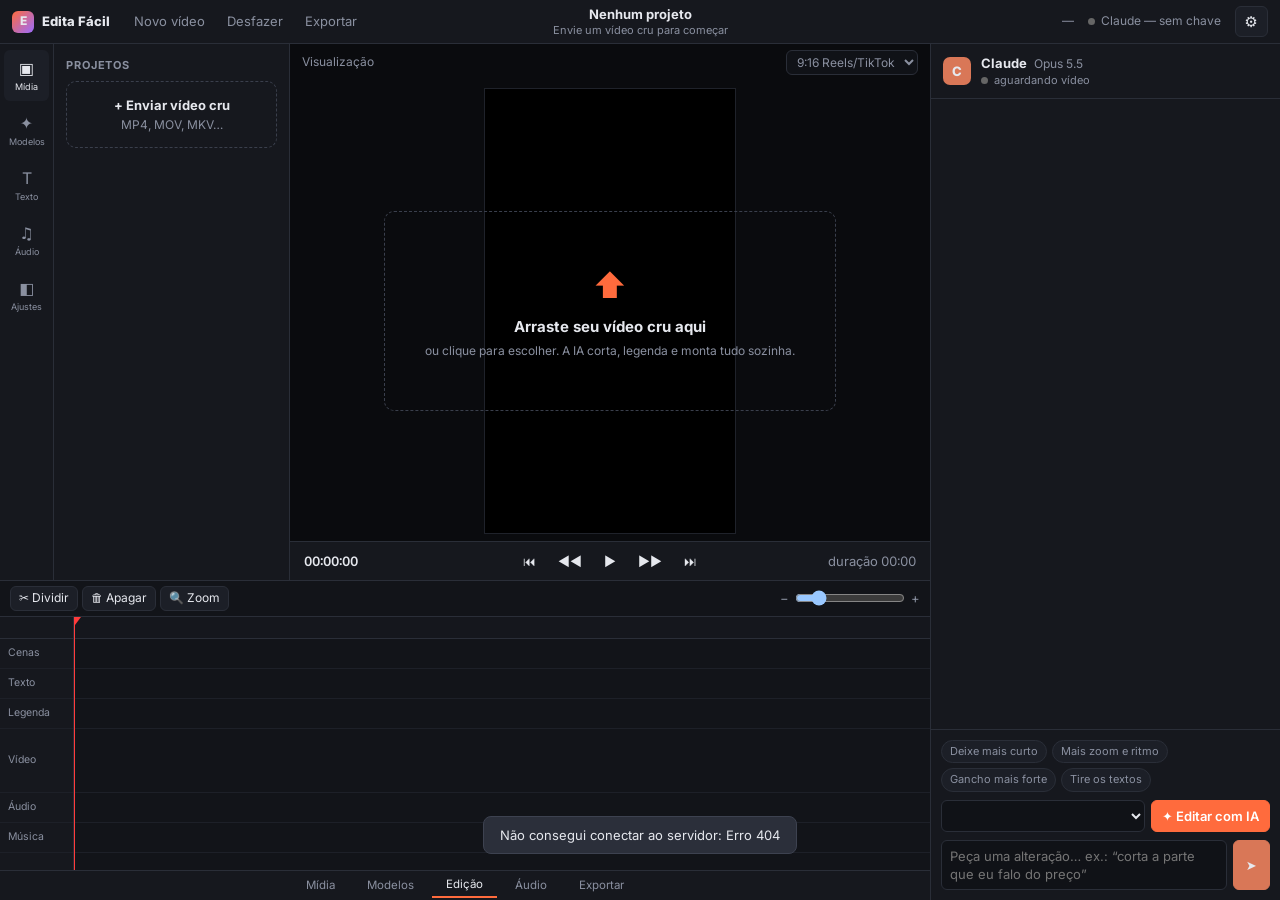
==== web/index.html @ 23c4caab "Editor de vídeo com IA: timeline, preview, chat com Claude e exportação Editor local estilo DaVinci:" ====
<!doctype html>
<html lang="pt-BR">
<head>
<meta charset="utf-8">
<meta name="viewport" content="width=device-width, initial-scale=1">
<title>Edita Fácil</title>
<link rel="preconnect" href="https://fonts.googleapis.com">
<link href="https://fonts.googleapis.com/css2?family=Inter:wght@400;500;600;700;800;900&display=swap" rel="stylesheet">
<link rel="icon" href="data:image/svg+xml,%3Csvg xmlns=%22http://www.w3.org/2000/svg%22 viewBox=%220 0 32 32%22%3E%3Crect width=%2232%22 height=%2232%22 rx=%228%22 fill=%22%23ff6b3d%22/%3E%3Ctext x=%2216%22 y=%2223%22 font-size=%2218%22 font-family=%22sans-serif%22 font-weight=%22800%22 fill=%22white%22 text-anchor=%22middle%22%3EE%3C/text%3E%3C/svg%3E">
<link rel="stylesheet" href="style.css">
</head>
<body>
<div id="app">
  <!-- Barra superior -->
  <header class="topbar">
    <div class="tb-left">
      <div class="logo"><span class="logo-mark">E</span>Edita Fácil</div>
      <nav class="menu">
        <button data-action="new">Novo vídeo</button>
        <button data-action="undo" title="Ctrl+Z">Desfazer</button>
        <button data-action="export">Exportar</button>
      </nav>
    </div>
    <div class="tb-center">
      <div class="proj-name" id="projName">Nenhum projeto</div>
      <div class="proj-sub" id="projSub">Envie um vídeo cru para começar</div>
    </div>
    <div class="tb-right">
      <span class="spec" id="spec">—</span>
      <span class="conn" id="conn"><i class="dot"></i><span>Claude — sem chave</span></span>
      <button class="icon-btn" data-action="settings" title="Configurações">⚙</button>
    </div>
  </header>

  <!-- Painel esquerdo -->
  <aside class="left">
    <div class="rail">
      <button class="rail-btn active" data-panel="midia" title="Mídia">▣<small>Mídia</small></button>
      <button class="rail-btn" data-panel="modelos" title="Modelos">✦<small>Modelos</small></button>
      <button class="rail-btn" data-panel="texto" title="Texto">T<small>Texto</small></button>
      <button class="rail-btn" data-panel="audio" title="Áudio">♫<small>Áudio</small></button>
      <button class="rail-btn" data-panel="inspetor" title="Inspetor">◧<small>Ajustes</small></button>
    </div>
    <div class="panel">
      <section data-panel="midia" class="active">
        <h3>Projetos</h3>
        <label class="drop" id="dropSmall">
          <input type="file" accept="video/*" hidden id="fileInput">
          <b>+ Enviar vídeo cru</b><span>MP4, MOV, MKV…</span>
        </label>
        <ul class="proj-list" id="projList"></ul>
      </section>
      <section data-panel="modelos">
        <h3>Modelos prontos</h3>
        <p class="hint">Escolha o estilo e a IA edita tudo sozinha.</p>
        <div class="preset-list" id="presetList"></div>
      </section>
      <section data-panel="texto">
        <h3>Adicionar texto</h3>
        <p class="hint">Entra na posição da agulha (playhead).</p>
        <div class="text-styles" id="textStyles"></div>
        <h3>Legendas</h3>
        <label class="row"><input type="checkbox" id="capEnabled"> Mostrar legendas</label>
        <label class="field">Estilo
          <select id="capStyle">
            <option value="viral">Viral (palavra destacada)</option>
            <option value="limpa">Limpa</option>
            <option value="apple">Minimalista</option>
          </select>
        </label>
        <label class="field">Posição
          <select id="capPos">
            <option value="middle">Meio-baixo</option>
            <option value="bottom">Embaixo</option>
            <option value="top">Topo</option>
          </select>
        </label>
        <label class="field">Palavras por vez <input type="range" id="capWords" min="1" max="8"><output id="capWordsOut"></output></label>
      </section>
      <section data-panel="audio">
        <h3>Música de fundo</h3>
        <label class="drop">
          <input type="file" accept="audio/*" hidden id="musicInput">
          <b>+ Enviar música</b><span>MP3, WAV, M4A</span>
        </label>
        <ul class="music-list" id="musicList"></ul>
        <label class="row"><input type="checkbox" id="musicEnabled"> Usar música</label>
        <label class="row"><input type="checkbox" id="musicDuck"> Abaixar quando eu falar</label>
        <label class="field">Volume <input type="range" id="musicVol" min="0" max="0.6" step="0.01"><output id="musicVolOut"></output></label>
      </section>
      <section data-panel="inspetor">
        <h3>Ajustes</h3>
        <div id="inspector"><p class="hint">Clique num clip ou texto da timeline.</p></div>
      </section>
    </div>
  </aside>

  <!-- Visualizador -->
  <main class="viewer">
    <div class="viewer-head">
      <span id="viewerLabel">Visualização</span>
      <select id="formatSel" title="Formato">
        <option value="9:16">9:16 Reels/TikTok</option>
        <option value="16:9">16:9 YouTube</option>
        <option value="1:1">1:1 Feed</option>
        <option value="4:5">4:5 Feed</option>
        <option value="original">Original</option>
      </select>
    </div>
    <div class="stage" id="stage">
      <div class="frame" id="frame">
        <video id="video" playsinline preload="auto"></video>
        <div class="ov-texts" id="ovTexts"></div>
        <div class="ov-caption" id="ovCaption"></div>
      </div>
      <div class="empty" id="emptyState">
        <label class="drop big" id="dropBig">
          <input type="file" accept="video/*" hidden>
          <div class="big-icon">⬆</div>
          <b>Arraste seu vídeo cru aqui</b>
          <span>ou clique para escolher. A IA corta, legenda e monta tudo sozinha.</span>
        </label>
      </div>
      <div class="busy" id="busy" hidden>
        <div class="spinner"></div>
        <div id="busyText">Analisando…</div>
        <div class="bar"><i id="busyBar"></i></div>
      </div>
    </div>
    <div class="transport">
      <span class="tc" id="tc">00:00:00</span>
      <div class="tp-btns">
        <button data-action="start" title="Início">⏮</button>
        <button data-action="back" title="-1s">◀◀</button>
        <button data-action="play" id="playBtn" title="Espaço">▶</button>
        <button data-action="fwd" title="+1s">▶▶</button>
        <button data-action="end" title="Fim">⏭</button>
      </div>
      <span class="tc dim" id="dur">duração 00:00</span>
    </div>
  </main>

  <!-- Painel do Claude -->
  <aside class="claude">
    <div class="cl-head">
      <div class="cl-avatar">C</div>
      <div>
        <div class="cl-title">Claude <span id="clModel">Opus 5.5</span></div>
        <div class="cl-status" id="clStatus"><i class="dot"></i>aguardando vídeo</div>
      </div>
      <div class="cl-cost" id="clCost" title="Gasto com IA neste projeto"></div>
    </div>
    <div class="cl-body" id="chat"></div>
    <div class="cl-input">
      <div class="chips" id="chips">
        <button>Deixe mais curto</button>
        <button>Mais zoom e ritmo</button>
        <button>Gancho mais forte</button>
        <button>Tire os textos</button>
      </div>
      <div class="ai-row">
        <select id="presetSel" title="Modelo de edição"></select>
        <button class="primary" id="autoBtn">✦ Editar com IA</button>
      </div>
      <form id="chatForm">
        <textarea id="chatText" rows="2" placeholder="Peça uma alteração… ex.: “corta a parte que eu falo do preço”"></textarea>
        <button type="submit" class="send" title="Enviar">➤</button>
      </form>
    </div>
  </aside>

  <!-- Timeline -->
  <section class="timeline">
    <div class="tl-toolbar">
      <div class="tl-tools">
        <button data-action="split" title="Dividir na agulha (S)">✂ Dividir</button>
        <button data-action="delete" title="Apagar selecionado (Delete)">🗑 Apagar</button>
        <button data-action="zoomclip" title="Alternar zoom do clip (Z)">🔍 Zoom</button>
      </div>
      <div class="tl-info" id="tlInfo"></div>
      <label class="tl-zoom">− <input type="range" id="tlZoom" min="10" max="300" value="60"> +</label>
    </div>
    <div class="tl-body">
      <div class="tl-heads">
        <div class="tl-ruler-head"></div>
        <div class="th">Cenas</div>
        <div class="th">Texto</div>
        <div class="th">Legenda</div>
        <div class="th tall">Vídeo</div>
        <div class="th">Áudio</div>
        <div class="th">Música</div>
      </div>
      <div class="tl-scroll" id="tlScroll">
        <div class="tl-content" id="tlContent">
          <div class="ruler" id="ruler"></div>
          <div class="track" id="trScenes"></div>
          <div class="track" id="trTexts"></div>
          <div class="track" id="trCaps"></div>
          <div class="track tall" id="trVideo"></div>
          <div class="track" id="trAudio"></div>
          <div class="track" id="trMusic"></div>
          <div class="playhead" id="playhead"><i></i></div>
        </div>
      </div>
    </div>
  </section>

  <footer class="pages">
    <button data-page="midia">Mídia</button>
    <button data-page="modelos">Modelos</button>
    <button data-page="edicao" class="active">Edição</button>
    <button data-page="audio">Áudio</button>
    <button data-page="exportar">Exportar</button>
  </footer>
</div>

<!-- Envio de vídeo -->
<dialog id="uploadDlg">
  <form method="dialog" class="dlg">
    <h2>Novo vídeo</h2>
    <p class="file-name" id="upName"></p>
    <label class="field">Modelo de edição <select id="upPreset"></select></label>
    <p class="hint" id="upPresetDesc"></p>
    <label class="field">Instrução extra (opcional)
      <textarea id="upExtra" rows="2" placeholder="ex.: sou dentista, fale de clareamento; termine com 'agende sua avaliação'"></textarea>
    </label>
    <label class="row"><input type="checkbox" id="upAuto" checked> Editar com IA automaticamente quando terminar a análise</label>
    <label class="row"><input type="checkbox" id="upExport"> Exportar o vídeo final automaticamente</label>
    <div class="dlg-actions">
      <button value="cancel">Cancelar</button>
      <button value="ok" class="primary" id="upGo">Enviar e editar</button>
    </div>
  </form>
</dialog>

<!-- Configurações -->
<dialog id="settingsDlg">
  <form method="dialog" class="dlg">
    <h2>Configurações</h2>
    <label class="field">Chave da API da Anthropic
      <input type="password" id="cfgKey" placeholder="sk-ant-…" autocomplete="off">
    </label>
    <p class="hint">Crie em <b>console.anthropic.com</b> → API Keys. Fica salva só no seu computador (config.json).</p>
    <label class="field">Modelo de IA <select id="cfgModel"></select></label>
    <label class="field">Capricho da IA
      <select id="cfgEffort">
        <option value="low">Rápido (gasta menos)</option>
        <option value="medium">Equilibrado (recomendado)</option>
        <option value="high">Caprichado (gasta mais)</option>
      </select>
    </label>
    <label class="field">Idioma da fala
      <select id="cfgLang">
        <option value="pt">Português</option>
        <option value="es">Espanhol</option>
        <option value="en">Inglês</option>
        <option value="">Detectar</option>
      </select>
    </label>
    <p class="hint" id="cfgWhisper"></p>
    <div class="dlg-actions">
      <button value="cancel">Cancelar</button>
      <button value="ok" class="primary">Salvar</button>
    </div>
  </form>
</dialog>

<!-- Exportar -->
<dialog id="exportDlg">
  <form method="dialog" class="dlg">
    <h2>Exportar vídeo</h2>
    <p class="hint" id="expInfo"></p>
    <label class="field">Qualidade
      <select id="expQuality">
        <option value="alta">Alta (mais lento)</option>
        <option value="media" selected>Média</option>
        <option value="rapida">Rascunho rápido</option>
      </select>
    </label>
    <div class="bar"><i id="expBar"></i></div>
    <p id="expStatus" class="hint"></p>
    <div class="exp-links" id="expLinks"></div>
    <div class="dlg-actions">
      <button value="cancel">Fechar</button>
      <button type="button" class="primary" id="expGo">Renderizar</button>
    </div>
  </form>
</dialog>

<div class="toast" id="toast"></div>
<script src="app.js"></script>
</body>
</html>
---- web/style.css ----
:root {
  --bg: #0e0f13;
  --panel: #16181e;
  --panel-2: #1c1f27;
  --line: #2a2e38;
  --text: #e6e8ee;
  --dim: #8a90a0;
  --accent: #ff6b3d;
  --claude: #d97757;
  --ok: #3ccf7a;
  --scene: #6d5cf6;
  --txt: #f2b631;
  --cap: #9a6cff;
  --clip: #23395f;
  --audio: #2f7df6;
  --music: #17b897;
  --sel: #ff4d6d;
  --ph: #ff3b3b;
  color-scheme: dark;
}
* { box-sizing: border-box; }
[hidden] { display: none !important; }
html, body { margin: 0; height: 100%; background: var(--bg); color: var(--text); font: 13px/1.4 Inter, system-ui, sans-serif; overflow: hidden; }
button, select, input, textarea { font: inherit; color: inherit; }
button { background: var(--panel-2); border: 1px solid var(--line); border-radius: 6px; padding: 5px 10px; cursor: pointer; }
button:hover { border-color: #3c4250; background: #232733; }
button.primary { background: var(--accent); border-color: var(--accent); color: #fff; font-weight: 600; }
button.primary:hover { filter: brightness(1.1); }
button:disabled { opacity: .5; cursor: default; }
select, input[type=text], input[type=password], textarea { background: #101217; border: 1px solid var(--line); border-radius: 6px; padding: 6px 8px; width: 100%; }
textarea { resize: none; }
h3 { font-size: 11px; text-transform: uppercase; letter-spacing: .08em; color: var(--dim); margin: 14px 0 8px; }
.hint { color: var(--dim); font-size: 12px; margin: 4px 0 10px; }
.dot { display: inline-block; width: 7px; height: 7px; border-radius: 50%; background: #666; margin-right: 6px; vertical-align: middle; }

#app {
  height: 100vh;
  display: grid;
  grid-template-columns: 290px minmax(0, 1fr) 350px;
  grid-template-rows: 44px minmax(0, 1fr) 290px 30px;
  grid-template-areas: "top top top" "left viewer claude" "tl tl claude" "pages pages claude";
}

/* topo */
.topbar { grid-area: top; display: flex; align-items: center; justify-content: space-between; padding: 0 12px; background: var(--panel); border-bottom: 1px solid var(--line); gap: 12px; }
.tb-left, .tb-right { display: flex; align-items: center; gap: 14px; flex: 1; }
.tb-right { justify-content: flex-end; }
.logo { font-weight: 800; display: flex; align-items: center; gap: 8px; white-space: nowrap; }
.logo-mark { width: 22px; height: 22px; border-radius: 6px; background: linear-gradient(135deg, var(--accent), var(--cap)); display: grid; place-items: center; font-size: 12px; }
.menu { display: flex; gap: 2px; }
.menu button { background: none; border: 0; color: var(--dim); }
.menu button:hover { color: var(--text); }
.tb-center { text-align: center; min-width: 0; }
.proj-name { font-weight: 700; white-space: nowrap; overflow: hidden; text-overflow: ellipsis; }
.proj-sub { color: var(--dim); font-size: 11px; }
.spec { color: var(--dim); font-size: 12px; white-space: nowrap; }
.conn { font-size: 12px; color: var(--dim); white-space: nowrap; }
.conn.on .dot, .cl-status.on .dot { background: var(--ok); box-shadow: 0 0 6px var(--ok); }
.cl-status.work .dot { background: var(--txt); animation: pulse 1s infinite; }
@keyframes pulse { 50% { opacity: .3; } }
.icon-btn { padding: 4px 9px; font-size: 15px; }

/* esquerda */
.left { grid-area: left; display: flex; background: var(--panel); border-right: 1px solid var(--line); min-height: 0; }
.rail { width: 54px; border-right: 1px solid var(--line); display: flex; flex-direction: column; padding: 6px 4px; gap: 4px; }
.rail-btn { background: none; border: 0; font-size: 16px; display: flex; flex-direction: column; align-items: center; padding: 7px 0; color: var(--dim); }
.rail-btn small { font-size: 9px; margin-top: 2px; }
.rail-btn.active, .rail-btn:hover { color: var(--text); background: var(--panel-2); }
.panel { flex: 1; overflow-y: auto; padding: 0 12px 16px; min-width: 0; }
.panel section { display: none; }
.panel section.active { display: block; }
.drop { display: flex; flex-direction: column; align-items: center; gap: 2px; border: 1.5px dashed #3a3f4c; border-radius: 10px; padding: 14px; cursor: pointer; text-align: center; }
.drop:hover, .drop.over { border-color: var(--accent); background: rgba(255,107,61,.06); }
.drop span { color: var(--dim); font-size: 12px; }
.proj-list, .music-list { list-style: none; padding: 0; margin: 10px 0; display: flex; flex-direction: column; gap: 4px; }
.proj-list li, .music-list li { padding: 7px 9px; border-radius: 6px; cursor: pointer; display: flex; justify-content: space-between; gap: 6px; align-items: center; }
.proj-list li:hover, .music-list li:hover { background: var(--panel-2); }
.proj-list li.active, .music-list li.active { background: #252a36; outline: 1px solid #39404f; }
.proj-list li span { white-space: nowrap; overflow: hidden; text-overflow: ellipsis; }
.proj-list li small { color: var(--dim); flex-shrink: 0; }
.proj-list li .del { background: none; border: 0; padding: 0 4px; color: var(--dim); visibility: hidden; }
.proj-list li:hover .del { visibility: visible; }
.preset-list { display: flex; flex-direction: column; gap: 8px; }
.preset { text-align: left; padding: 10px; border-radius: 10px; display: block; width: 100%; }
.preset b { display: block; margin-bottom: 3px; }
.preset span { color: var(--dim); font-size: 12px; }
.preset.active { border-color: var(--accent); background: rgba(255,107,61,.08); }
.text-styles { display: grid; grid-template-columns: 1fr 1fr; gap: 6px; }
.text-styles button { padding: 10px 4px; }
.field { display: block; margin: 10px 0; color: var(--dim); font-size: 12px; }
.field > select, .field > input, .field > textarea { margin-top: 4px; color: var(--text); }
.field input[type=range] { width: calc(100% - 50px); vertical-align: middle; margin-top: 6px; }
.field output { color: var(--text); margin-left: 6px; }
.row { display: flex; align-items: center; gap: 8px; margin: 8px 0; cursor: pointer; }
#inspector .field { margin: 8px 0; }

/* visualizador */
.viewer { grid-area: viewer; display: flex; flex-direction: column; min-height: 0; min-width: 0; background: #0a0b0e; }
.viewer-head { display: flex; justify-content: space-between; align-items: center; padding: 6px 12px; color: var(--dim); font-size: 12px; }
.viewer-head select { width: auto; padding: 3px 6px; font-size: 12px; }
.stage { position: relative; flex: 1; min-height: 0; display: grid; place-items: center; padding: 8px; }
.frame { position: relative; height: 100%; max-width: 100%; aspect-ratio: 9 / 16; background: #000; overflow: hidden; container-type: size; box-shadow: 0 0 0 1px #1f222a; }
.frame video { position: absolute; inset: 0; width: 100%; height: 100%; object-fit: cover; transform-origin: center; }
.frame.contain video { object-fit: contain; }
.ov-texts, .ov-caption { position: absolute; inset: 0; pointer-events: none; }
.ov-caption { display: flex; align-items: flex-end; justify-content: center; padding: 0 7cqw 8cqh; }
.ov-caption.middle { padding-bottom: 30cqh; }
.ov-caption.top { align-items: flex-start; padding-top: 10cqh; }
.cap { font-weight: 900; color: #fff; text-align: center; line-height: 1.1; -webkit-text-stroke: .5cqmin #000; paint-order: stroke fill; text-shadow: 0 .4cqmin 1cqmin rgba(0,0,0,.6); }
.cap.viral { font-size: 8.5cqmin; text-transform: uppercase; }
.cap.viral .on { color: #ffd700; display: inline-block; transform: scale(1.08); margin: 0 .1em; }
.cap.limpa { font-size: 6cqmin; font-weight: 700; }
.cap.apple { font-size: 6cqmin; font-weight: 600; -webkit-text-stroke: 0; }
.ovt { position: absolute; left: 7cqw; right: 7cqw; text-align: center; font-weight: 800; animation: pop .16s ease-out; line-height: 1.1; }
@keyframes pop { from { transform: scale(.85); opacity: 0; } }
.ovt.gancho { top: 12cqh; font-size: 10cqmin; text-transform: uppercase; font-weight: 900; -webkit-text-stroke: .6cqmin #000; paint-order: stroke fill; }
.ovt.titulo { top: 50%; translate: 0 -50%; font-size: 11cqmin; letter-spacing: -.02em; }
.ovt.destaque { top: 50%; translate: 0 -50%; }
.ovt.destaque span, .ovt.cta span, .ovt.rodape span { display: inline; padding: .1em .35em; box-decoration-break: clone; -webkit-box-decoration-break: clone; }
.ovt.destaque span { background: #ffd700; color: #000; font-size: 7cqmin; }
.ovt.rodape { left: 5cqw; bottom: 6cqh; text-align: left; }
.ovt.rodape span { background: #222; color: #fff; font-size: 5cqmin; border-left: 1cqmin solid var(--accent); }
.ovt.cta { bottom: 18cqh; }
.ovt.cta span { background: #ffd700; color: #000; font-size: 7.5cqmin; text-transform: uppercase; border-radius: 1cqmin; }
.empty { position: absolute; inset: 0; display: grid; place-items: center; padding: 30px; }
.drop.big { padding: 50px 40px; max-width: 460px; font-size: 15px; gap: 6px; }
.big-icon { font-size: 34px; color: var(--accent); }
.busy { position: absolute; inset: 0; display: flex; flex-direction: column; align-items: center; justify-content: center; gap: 12px; background: rgba(10,11,14,.82); text-align: center; padding: 20px; }
.spinner { width: 34px; height: 34px; border-radius: 50%; border: 3px solid #333; border-top-color: var(--accent); animation: spin 1s linear infinite; }
@keyframes spin { to { transform: rotate(360deg); } }
.bar { width: 260px; max-width: 100%; height: 5px; background: #262a33; border-radius: 3px; overflow: hidden; }
.bar i { display: block; height: 100%; width: 0; background: var(--accent); transition: width .3s; }
.transport { display: flex; align-items: center; justify-content: space-between; padding: 6px 14px; border-top: 1px solid var(--line); background: var(--panel); }
.tp-btns { display: flex; gap: 4px; }
.tp-btns button { background: none; border: 0; font-size: 13px; padding: 4px 9px; }
.tc { font-variant-numeric: tabular-nums; font-weight: 600; min-width: 120px; }
.tc.dim { color: var(--dim); font-weight: 400; text-align: right; }

/* painel do Claude */
.claude { grid-area: claude; display: flex; flex-direction: column; background: var(--panel); border-left: 1px solid var(--line); min-height: 0; }
.cl-head { display: flex; align-items: center; gap: 10px; padding: 10px 12px; border-bottom: 1px solid var(--line); }
.cl-avatar { width: 28px; height: 28px; border-radius: 7px; background: var(--claude); display: grid; place-items: center; font-weight: 800; }
.cl-title { font-weight: 700; }
.cl-title span { color: var(--dim); font-weight: 400; font-size: 12px; margin-left: 4px; }
.cl-status { font-size: 11px; color: var(--dim); }
.cl-cost { margin-left: auto; font-size: 11px; color: var(--dim); text-align: right; }
.cl-body { flex: 1; overflow-y: auto; padding: 12px; display: flex; flex-direction: column; gap: 10px; }
.msg { border-radius: 10px; padding: 9px 11px; }
.msg.user { background: #2a1f1b; border: 1px solid #4a3027; align-self: flex-end; max-width: 92%; }
.msg.user small { display: block; color: var(--dim); font-size: 10px; margin-bottom: 2px; }
.msg.ai { background: var(--panel-2); border: 1px solid var(--line); }
.msg.ai .who { color: var(--claude); font-weight: 700; font-size: 11px; margin-bottom: 4px; }
.msg.sys { color: var(--dim); font-size: 12px; text-align: center; padding: 4px; }
.msg.err { background: #2a1416; border: 1px solid #5a2328; color: #ffb4b4; }
.usage { color: var(--dim); font-size: 10.5px; margin-top: 6px; }
.scenes { margin-top: 8px; display: flex; flex-direction: column; gap: 5px; }
.scene { border-left: 3px solid var(--scene); padding: 5px 8px; background: #181b22; border-radius: 0 6px 6px 0; cursor: pointer; }
.scene:hover { background: #1f232d; }
.scene .sh { display: flex; justify-content: space-between; font-weight: 600; font-size: 12px; }
.scene .sh em { color: var(--dim); font-style: normal; font-weight: 400; font-variant-numeric: tabular-nums; }
.scene p { margin: 2px 0 0; color: var(--dim); font-size: 11.5px; }
.cl-input { border-top: 1px solid var(--line); padding: 10px; display: flex; flex-direction: column; gap: 8px; }
.chips { display: flex; flex-wrap: wrap; gap: 5px; }
.chips button { font-size: 11px; padding: 3px 8px; border-radius: 20px; color: var(--dim); }
.ai-row { display: flex; gap: 6px; }
.ai-row select { flex: 1; }
.ai-row button { white-space: nowrap; }
#chatForm { display: flex; gap: 6px; align-items: stretch; }
.send { width: 40px; background: var(--claude); border-color: var(--claude); }

/* timeline */
.timeline { grid-area: tl; display: flex; flex-direction: column; background: #121419; border-top: 1px solid var(--line); min-height: 0; }
.tl-toolbar { display: flex; align-items: center; justify-content: space-between; padding: 5px 10px; border-bottom: 1px solid var(--line); gap: 10px; }
.tl-tools { display: flex; gap: 4px; }
.tl-tools button { font-size: 12px; padding: 3px 8px; }
.tl-info { color: var(--dim); font-size: 11.5px; white-space: nowrap; overflow: hidden; text-overflow: ellipsis; }
.tl-zoom { color: var(--dim); display: flex; align-items: center; gap: 4px; }
.tl-zoom input { width: 110px; }
.tl-body { flex: 1; display: flex; min-height: 0; }
.tl-heads { width: 74px; flex-shrink: 0; border-right: 1px solid var(--line); background: var(--panel); }
.tl-ruler-head { height: 22px; border-bottom: 1px solid var(--line); }
.th, .track { height: 30px; border-bottom: 1px solid #1d2028; }
.th.tall, .track.tall { height: 64px; }
.th { font-size: 10.5px; color: var(--dim); padding: 0 8px; display: flex; align-items: center; }
.tl-scroll { flex: 1; overflow-x: auto; overflow-y: hidden; position: relative; }
.tl-content { position: relative; min-width: 100%; height: 100%; }
.ruler { height: 22px; border-bottom: 1px solid var(--line); position: relative; cursor: pointer; background: #15171d; }
.ruler .tick { position: absolute; top: 0; height: 100%; border-left: 1px solid #333846; font-size: 9.5px; color: var(--dim); padding: 3px 0 0 3px; font-variant-numeric: tabular-nums; }
.ruler .tick.minor { height: 6px; top: auto; bottom: 0; }
.track { position: relative; }
.blk { position: absolute; top: 3px; bottom: 3px; border-radius: 4px; font-size: 10.5px; padding: 0 6px; display: flex; align-items: center; white-space: nowrap; overflow: hidden; cursor: pointer; border: 1px solid rgba(255,255,255,.12); user-select: none; }
.blk.sel { outline: 2px solid var(--sel); outline-offset: -1px; z-index: 2; }
.blk.scene { background: color-mix(in srgb, var(--scene) 70%, #000); font-weight: 600; }
.blk.text { background: color-mix(in srgb, var(--txt) 80%, #000); color: #1a1300; font-weight: 600; cursor: grab; }
.blk.cap { background: color-mix(in srgb, var(--cap) 55%, #000); font-size: 9.5px; }
.blk.clip { background: var(--clip); padding: 0; top: 2px; bottom: 2px; align-items: stretch; flex-direction: column; }
.blk.clip .thumbs { flex: 1; display: flex; overflow: hidden; opacity: .9; }
.blk.clip .thumbs img { height: 100%; flex-shrink: 0; }
.blk.clip .lbl { position: absolute; left: 0; top: 0; font-size: 9.5px; background: rgba(0,0,0,.65); padding: 1px 5px; border-bottom-right-radius: 4px; }
.blk.clip .zm { position: absolute; right: 2px; top: 2px; font-size: 9px; background: var(--accent); padding: 0 4px; border-radius: 3px; }
.blk .h { position: absolute; top: 0; bottom: 0; width: 7px; cursor: ew-resize; z-index: 3; }
.blk .h.l { left: 0; } .blk .h.r { right: 0; }
.blk .h:hover { background: rgba(255,255,255,.35); }
.blk.audio { background: color-mix(in srgb, var(--audio) 25%, #000); padding: 0; border-color: color-mix(in srgb, var(--audio) 50%, #000); }
.blk.audio canvas { width: 100%; height: 100%; }
.blk.music { background: color-mix(in srgb, var(--music) 45%, #000); }
.playhead { position: absolute; top: 0; bottom: 0; width: 0; border-left: 1.5px solid var(--ph); pointer-events: none; z-index: 5; }
.playhead i { position: absolute; top: 0; left: -6px; border: 6px solid transparent; border-top: 8px solid var(--ph); }

.pages { grid-area: pages; display: flex; justify-content: center; gap: 4px; background: var(--panel); border-top: 1px solid var(--line); align-items: center; }
.pages button { background: none; border: 0; color: var(--dim); font-size: 11.5px; padding: 3px 14px; }
.pages button.active { color: var(--text); border-bottom: 2px solid var(--accent); border-radius: 0; }

dialog { background: var(--panel); color: var(--text); border: 1px solid var(--line); border-radius: 14px; padding: 0; width: min(440px, calc(100vw - 32px)); }
dialog::backdrop { background: rgba(0,0,0,.6); }
.dlg { padding: 20px; }
.dlg h2 { margin: 0 0 10px; font-size: 17px; }
.dlg-actions { display: flex; justify-content: flex-end; gap: 8px; margin-top: 16px; }
.file-name { color: var(--dim); word-break: break-all; }
.exp-links { display: flex; gap: 8px; flex-wrap: wrap; margin-top: 10px; }
.exp-links a { color: #fff; background: var(--ok); padding: 7px 12px; border-radius: 6px; text-decoration: none; font-weight: 600; }
.exp-links a.sec { background: var(--panel-2); border: 1px solid var(--line); }
.toast { position: fixed; bottom: 46px; left: 50%; translate: -50% 0; background: #2b2f3a; border: 1px solid #3d4250; padding: 9px 16px; border-radius: 8px; opacity: 0; pointer-events: none; transition: opacity .2s; z-index: 50; max-width: 90vw; }
.toast.show { opacity: 1; }

@media (max-width: 1100px) {
  #app { grid-template-columns: 240px minmax(0, 1fr) 300px; }
}
@media (max-width: 860px) {
  html, body { overflow: auto; }
  #app { height: auto; grid-template-columns: minmax(0, 1fr); grid-template-rows: auto 60vh auto 290px auto auto;
    grid-template-areas: "top" "viewer" "claude" "tl" "left" "pages"; }
  .topbar { flex-wrap: wrap; padding: 6px 16px; }
  .menu, .spec { display: none; }
  .claude { max-height: 70vh; }
}
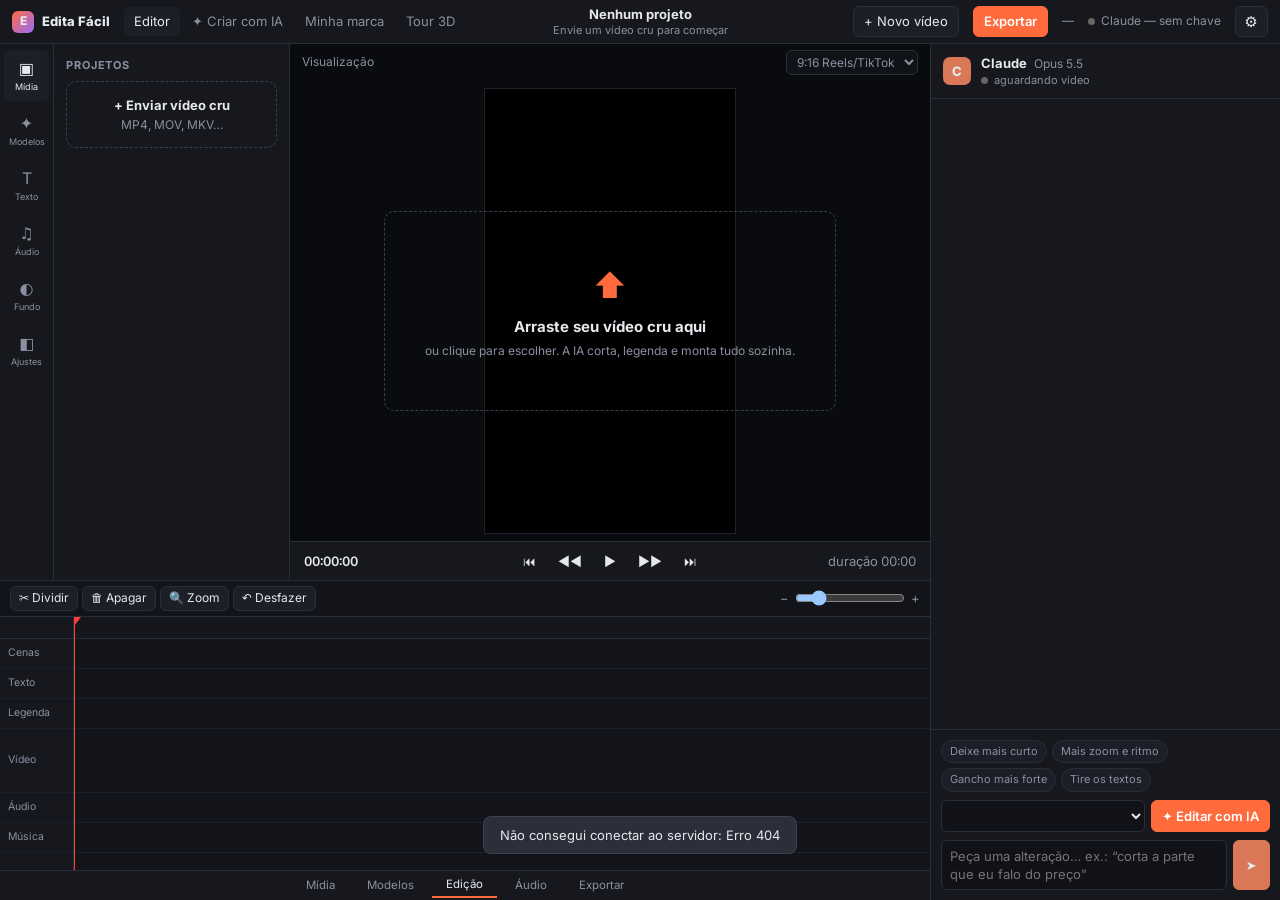
==== commit b6073a71: "Marca, vozes ElevenLabs, criar só com o tema, copiar estilo, trocar fundo, formato isso→nisso e tour" ====
--- a/web/index.html
+++ b/web/index.html
@@ -16,9 +16,10 @@
     <div class="tb-left">
       <div class="logo"><span class="logo-mark">E</span>Edita Fácil</div>
       <nav class="menu">
-        <button data-action="new">Novo vídeo</button>
-        <button data-action="undo" title="Ctrl+Z">Desfazer</button>
-        <button data-action="export">Exportar</button>
+        <a href="/" class="active">Editor</a>
+        <a href="/studio.html">✦ Criar com IA</a>
+        <a href="/marca.html">Minha marca</a>
+        <a href="/tour.html">Tour 3D</a>
       </nav>
     </div>
     <div class="tb-center">
@@ -26,6 +27,8 @@
       <div class="proj-sub" id="projSub">Envie um vídeo cru para começar</div>
     </div>
     <div class="tb-right">
+      <button data-action="new">+ Novo vídeo</button>
+      <button data-action="export" class="primary">Exportar</button>
       <span class="spec" id="spec">—</span>
       <span class="conn" id="conn"><i class="dot"></i><span>Claude — sem chave</span></span>
       <button class="icon-btn" data-action="settings" title="Configurações">⚙</button>
@@ -39,6 +42,7 @@
       <button class="rail-btn" data-panel="modelos" title="Modelos">✦<small>Modelos</small></button>
       <button class="rail-btn" data-panel="texto" title="Texto">T<small>Texto</small></button>
       <button class="rail-btn" data-panel="audio" title="Áudio">♫<small>Áudio</small></button>
+      <button class="rail-btn" data-panel="fundo" title="Fundo">◐<small>Fundo</small></button>
       <button class="rail-btn" data-panel="inspetor" title="Inspetor">◧<small>Ajustes</small></button>
     </div>
     <div class="panel">
@@ -59,6 +63,8 @@
         <h3>Adicionar texto</h3>
         <p class="hint">Entra na posição da agulha (playhead).</p>
         <div class="text-styles" id="textStyles"></div>
+        <h3>Formato isso → nisso</h3>
+        <div class="text-styles" id="richStyles"></div>
         <h3>Legendas</h3>
         <label class="row"><input type="checkbox" id="capEnabled"> Mostrar legendas</label>
         <label class="field">Estilo
@@ -66,6 +72,7 @@
             <option value="viral">Viral (palavra destacada)</option>
             <option value="limpa">Limpa</option>
             <option value="apple">Minimalista</option>
+            <option value="palavra">Uma palavra por vez</option>
           </select>
         </label>
         <label class="field">Posição
@@ -76,6 +83,31 @@
           </select>
         </label>
         <label class="field">Palavras por vez <input type="range" id="capWords" min="1" max="8"><output id="capWordsOut"></output></label>
+        <h3>Marca</h3>
+        <label class="row"><input type="checkbox" id="logoEnabled"> Mostrar minha logo no canto</label>
+        <p class="hint">Cores, logo e avatar ficam em <a href="/marca.html">Minha marca</a>.</p>
+      </section>
+      <section data-panel="fundo">
+        <h3>Trocar o fundo</h3>
+        <p class="hint">A IA separa você do fundo quadro a quadro, no seu PC. Seu rosto e sua voz <b>não são alterados</b>: só o fundo muda.</p>
+        <label class="field">Novo fundo
+          <select id="bgMode">
+            <option value="desfoque">Desfocar o fundo atual</option>
+            <option value="marca">Degradê com as cores da marca</option>
+            <option value="cor">Cor sólida</option>
+            <option value="imagem">Uma imagem</option>
+          </select>
+        </label>
+        <label class="field" id="bgColorRow">Cor <input type="color" id="bgColor" value="#111111"></label>
+        <label class="drop" id="bgImageRow">
+          <input type="file" accept="image/*" hidden id="bgImage">
+          <b>+ Escolher imagem</b><span id="bgImageName">JPG ou PNG</span>
+        </label>
+        <div class="row-btns">
+          <button class="primary" id="bgApply">Aplicar fundo</button>
+          <button id="bgReset">Voltar ao original</button>
+        </div>
+        <p class="hint">Leva uns 3 minutos por minuto de vídeo. Funciona melhor com a pessoa bem iluminada.</p>
       </section>
       <section data-panel="audio">
         <h3>Música de fundo</h3>
@@ -110,6 +142,7 @@
     <div class="stage" id="stage">
       <div class="frame" id="frame">
         <video id="video" playsinline preload="auto"></video>
+        <img class="ov-logo" id="ovLogo" alt="" hidden>
         <div class="ov-texts" id="ovTexts"></div>
         <div class="ov-caption" id="ovCaption"></div>
       </div>
@@ -176,6 +209,7 @@
         <button data-action="split" title="Dividir na agulha (S)">✂ Dividir</button>
         <button data-action="delete" title="Apagar selecionado (Delete)">🗑 Apagar</button>
         <button data-action="zoomclip" title="Alternar zoom do clip (Z)">🔍 Zoom</button>
+        <button data-action="undo" title="Desfazer (Ctrl+Z)">↶ Desfazer</button>
       </div>
       <div class="tl-info" id="tlInfo"></div>
       <label class="tl-zoom">− <input type="range" id="tlZoom" min="10" max="300" value="60"> +</label>
@@ -241,6 +275,10 @@
       <input type="password" id="cfgKey" placeholder="sk-ant-…" autocomplete="off">
     </label>
     <p class="hint">Crie em <b>console.anthropic.com</b> → API Keys. Fica salva só no seu computador (config.json).</p>
+    <label class="field">Chave da ElevenLabs (vozes) — opcional
+      <input type="password" id="cfgEl" placeholder="sk_…" autocomplete="off">
+    </label>
+    <p class="hint">Para narrar e clonar a sua voz. Crie em <b>elevenlabs.io</b> → Developers → API Keys.</p>
     <label class="field">Modelo de IA <select id="cfgModel"></select></label>
     <label class="field">Capricho da IA
       <select id="cfgEffort">
--- a/web/style.css
+++ b/web/style.css
@@ -48,8 +48,11 @@
 .logo { font-weight: 800; display: flex; align-items: center; gap: 8px; white-space: nowrap; }
 .logo-mark { width: 22px; height: 22px; border-radius: 6px; background: linear-gradient(135deg, var(--accent), var(--cap)); display: grid; place-items: center; font-size: 12px; }
 .menu { display: flex; gap: 2px; }
-.menu button { background: none; border: 0; color: var(--dim); }
-.menu button:hover { color: var(--text); }
+.menu a { color: var(--dim); text-decoration: none; padding: 5px 10px; border-radius: 6px; white-space: nowrap; }
+.menu a:hover { color: var(--text); background: var(--panel-2); }
+.menu a.active { color: var(--text); background: var(--panel-2); }
+a { color: #ffb08f; }
+.row-btns { display: flex; gap: 6px; flex-wrap: wrap; margin: 10px 0; }
 .tb-center { text-align: center; min-width: 0; }
 .proj-name { font-weight: 700; white-space: nowrap; overflow: hidden; text-overflow: ellipsis; }
 .proj-sub { color: var(--dim); font-size: 11px; }
@@ -108,7 +111,7 @@
 .ov-caption.top { align-items: flex-start; padding-top: 10cqh; }
 .cap { font-weight: 900; color: #fff; text-align: center; line-height: 1.1; -webkit-text-stroke: .5cqmin #000; paint-order: stroke fill; text-shadow: 0 .4cqmin 1cqmin rgba(0,0,0,.6); }
 .cap.viral { font-size: 8.5cqmin; text-transform: uppercase; }
-.cap.viral .on { color: #ffd700; display: inline-block; transform: scale(1.08); margin: 0 .1em; }
+.cap.viral .on { color: var(--brand-accent, #ffd700); display: inline-block; transform: scale(1.08); margin: 0 .1em; }
 .cap.limpa { font-size: 6cqmin; font-weight: 700; }
 .cap.apple { font-size: 6cqmin; font-weight: 600; -webkit-text-stroke: 0; }
 .ovt { position: absolute; left: 7cqw; right: 7cqw; text-align: center; font-weight: 800; animation: pop .16s ease-out; line-height: 1.1; }
@@ -117,11 +120,53 @@
 .ovt.titulo { top: 50%; translate: 0 -50%; font-size: 11cqmin; letter-spacing: -.02em; }
 .ovt.destaque { top: 50%; translate: 0 -50%; }
 .ovt.destaque span, .ovt.cta span, .ovt.rodape span { display: inline; padding: .1em .35em; box-decoration-break: clone; -webkit-box-decoration-break: clone; }
-.ovt.destaque span { background: #ffd700; color: #000; font-size: 7cqmin; }
+.ovt.destaque span { background: var(--brand-accent, #ffd700); color: #000; font-size: 7cqmin; }
 .ovt.rodape { left: 5cqw; bottom: 6cqh; text-align: left; }
-.ovt.rodape span { background: #222; color: #fff; font-size: 5cqmin; border-left: 1cqmin solid var(--accent); }
+.ovt.rodape span { background: var(--brand-primary, #222); color: #fff; font-size: 5cqmin; }
 .ovt.cta { bottom: 18cqh; }
-.ovt.cta span { background: #ffd700; color: #000; font-size: 7.5cqmin; text-transform: uppercase; border-radius: 1cqmin; }
+.ovt.cta span { background: var(--brand-accent, #ffd700); color: #000; font-size: 7.5cqmin; text-transform: uppercase; border-radius: 1cqmin; }
+/* formato isso → nisso (mesmo layout do overlays.py, base 1080×1920) */
+.rx { position: absolute; color: #fff; font-weight: 700; text-align: center; transition: opacity .2s, transform .25s; }
+.rx.glass { backdrop-filter: blur(9px) saturate(1.2); -webkit-backdrop-filter: blur(9px) saturate(1.2); background: rgba(255,255,255,.1); border: .3cqw solid rgba(255,255,255,.55); }
+.rx-aviso { left: 25cqw; width: 50cqw; top: 2.5cqh; height: 3cqh; border-radius: 3cqh; background: rgba(16,16,16,.6); font-size: 2.2cqw; display: grid; place-items: center; font-weight: 600; }
+.rx-perg { left: 13.9cqw; width: 72.2cqw; top: 8.85cqh; border-radius: 2.4cqw; overflow: hidden; animation: rxpop .25s ease-out; }
+.rx-perg .h { background: #262626; font-size: 3.15cqw; padding: 1.4cqh 2cqw; }
+.rx-perg .b { background: #fff; color: #202020; font-weight: 400; font-size: 4.25cqw; padding: 2.2cqh 3cqw; line-height: 1.2; min-height: 10.9cqh; display: grid; place-items: center; }
+.rx-handle { font-size: 2.6cqw; font-weight: 800; opacity: .85; text-shadow: 0 1px 3px rgba(0,0,0,.6); }
+.rx-frame { top: 6.25cqh; width: 36.1cqw; height: 36.1cqw; border-radius: 2.6cqw; overflow: hidden; display: grid; place-items: center; font-size: 3.7cqw; font-weight: 400; animation: rxpop .25s ease-out; }
+.rx-frame.a { left: 4.45cqw; } .rx-frame.b { right: 4.45cqw; }
+.rx-frame img { position: absolute; inset: 0; width: 100%; height: 100%; object-fit: cover; animation: rxfade .3s ease-out; }
+.rx-frame.lit { border: .65cqw solid #fff; box-shadow: 0 0 2cqw rgba(255,255,255,.6); }
+.rx-frame .scan { position: absolute; top: 0; bottom: 0; width: .6cqw; background: #fff; box-shadow: 0 0 1.5cqw #fff; animation: rxscan .55s linear forwards; }
+.rx-arrow { top: calc(6.25cqh + 18cqw); left: 42.8cqw; width: 14.4cqw; height: .4cqw; background: #fff; transform-origin: left; animation: rxgrow .35s ease-out; }
+.rx-arrow::after { content: ""; position: absolute; right: -.4cqw; top: -1cqw; border: 1.2cqw solid transparent; border-left: 2cqw solid #fff; border-right: 0; }
+.rx-arrow::before { content: ""; position: absolute; left: -.7cqw; top: -.6cqw; width: 1.5cqw; height: 1.5cqw; border-radius: 50%; background: #fff; }
+.rx-prod { left: 13cqw; width: 74cqw; top: 64.6cqh; height: 7.8cqh; border-radius: 2.8cqw; display: grid; place-items: center; font-size: 4.6cqw; }
+.rx-prod.card { background: #fff; color: #202020; font-weight: 800; text-transform: uppercase; animation: rxpop .26s ease-out; }
+.rx-prod.card span { border-bottom: .5cqw solid var(--brand-accent, #ffd700); padding-bottom: .3cqh; }
+.rx-prod.ph { font-weight: 400; font-size: 3.2cqw; color: rgba(255,255,255,.6); }
+.rx-chips { left: 0; right: 0; top: 74.5cqh; display: flex; justify-content: center; gap: 1.7cqw; }
+.rx-chips span { background: rgba(255,255,255,.94); color: #202020; font-size: 2.35cqw; font-weight: 500; padding: .8cqh 2.4cqw; border-radius: 3cqh; animation: rxpop .26s ease-out; }
+.rx-rot { left: 13.9cqw; width: 72.2cqw; top: 61.5cqh; background: rgba(255,255,255,.96); border-radius: 2.6cqw; color: #202020; text-align: left; padding: 2.4cqh 3.7cqw; animation: rxpop .26s ease-out; }
+.rx-rot .t { font-size: 2.4cqw; color: #808080; font-weight: 700; text-transform: uppercase; margin-bottom: 1cqh; }
+.rx-rot .i { display: flex; align-items: center; gap: 2.4cqw; font-size: 3cqw; font-weight: 400; margin: 1.2cqh 0; animation: rxfade .2s; }
+.rx-rot .i i { width: 3.2cqw; height: 3.2cqw; border-radius: 50%; border: .3cqw solid #b0b0b0; display: grid; place-items: center; font-style: normal; font-size: 2.2cqw; color: #fff; flex-shrink: 0; }
+.rx-rot .i.ok i { background: var(--brand-accent, #ffd700); border-color: var(--brand-accent, #ffd700); animation: rxpop .2s; }
+.rx-rot .i.ok { color: #909090; }
+.rx-final { inset: 0; background: rgba(0,0,0,.55); backdrop-filter: blur(6px); -webkit-backdrop-filter: blur(6px); display: flex; flex-direction: column; align-items: center; justify-content: center; gap: 2cqh; animation: rxfade .4s; }
+.rx-final .ig { width: 14cqw; height: 14cqw; border: 1cqw solid var(--brand-accent, #ffd700); border-radius: 4cqw; position: relative; animation: rxpop .3s; }
+.rx-final .ig::before { content: ""; position: absolute; inset: 22%; border: .9cqw solid var(--brand-accent, #ffd700); border-radius: 50%; }
+.rx-final .ig::after { content: ""; position: absolute; right: 12%; top: 12%; width: 1.4cqw; height: 1.4cqw; border-radius: 50%; background: var(--brand-accent, #ffd700); }
+.rx-final b { font-size: 4.4cqw; text-transform: uppercase; }
+.rx-final span { font-size: 3.7cqw; font-weight: 400; opacity: .85; }
+@keyframes rxpop { from { transform: scale(.82); opacity: 0; } }
+@keyframes rxfade { from { opacity: 0; } }
+@keyframes rxgrow { from { transform: scaleX(0); } }
+@keyframes rxscan { from { left: 0; } to { left: 100%; } }
+.cap.palavra { font-size: 9cqmin; font-weight: 800; -webkit-text-stroke: .25cqmin #202020; text-shadow: 0 .5cqmin 1.2cqmin rgba(0,0,0,.6); animation: rxpop .09s; }
+.ov-caption.palavra { padding-bottom: 15cqh; }
+.ov-caption.palavra.middle { padding-bottom: 24cqh; }
+.ov-logo { position: absolute; top: 4cqw; right: 4cqw; width: 16cqw; opacity: .85; pointer-events: none; }
 .empty { position: absolute; inset: 0; display: grid; place-items: center; padding: 30px; }
 .drop.big { padding: 50px 40px; max-width: 460px; font-size: 15px; gap: 6px; }
 .big-icon { font-size: 34px; color: var(--accent); }
@@ -225,6 +270,7 @@
 
 @media (max-width: 1100px) {
   #app { grid-template-columns: 240px minmax(0, 1fr) 300px; }
+  .spec { display: none; }
 }
 @media (max-width: 860px) {
   html, body { overflow: auto; }
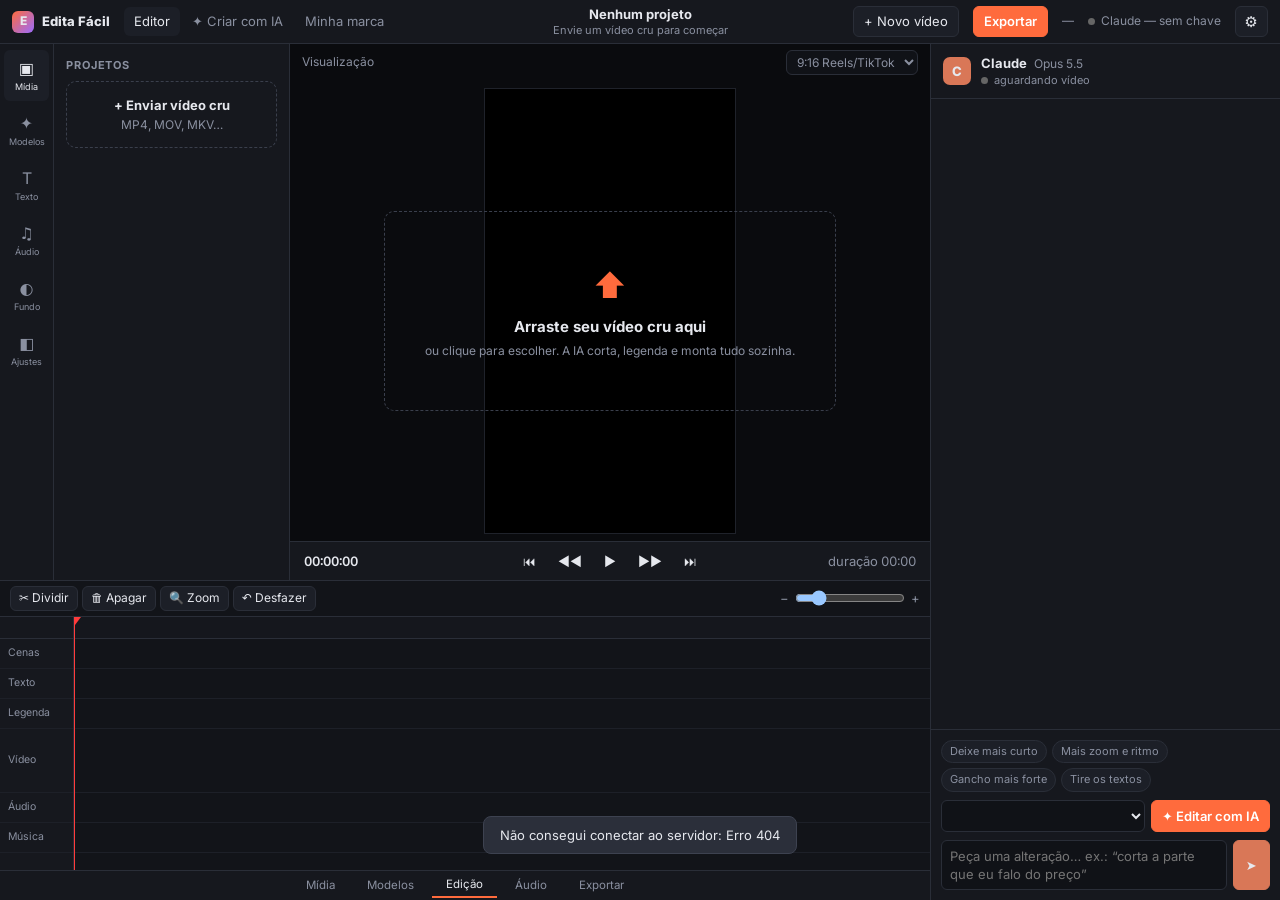
==== commit 9d70a81c: "Remove o tour 3D do Airbnb e documenta as novas telas O tour 3D não ficava completo com fotos reais," ====
--- a/web/index.html
+++ b/web/index.html
@@ -19,7 +19,6 @@
         <a href="/" class="active">Editor</a>
         <a href="/studio.html">✦ Criar com IA</a>
         <a href="/marca.html">Minha marca</a>
-        <a href="/tour.html">Tour 3D</a>
       </nav>
     </div>
     <div class="tb-center">
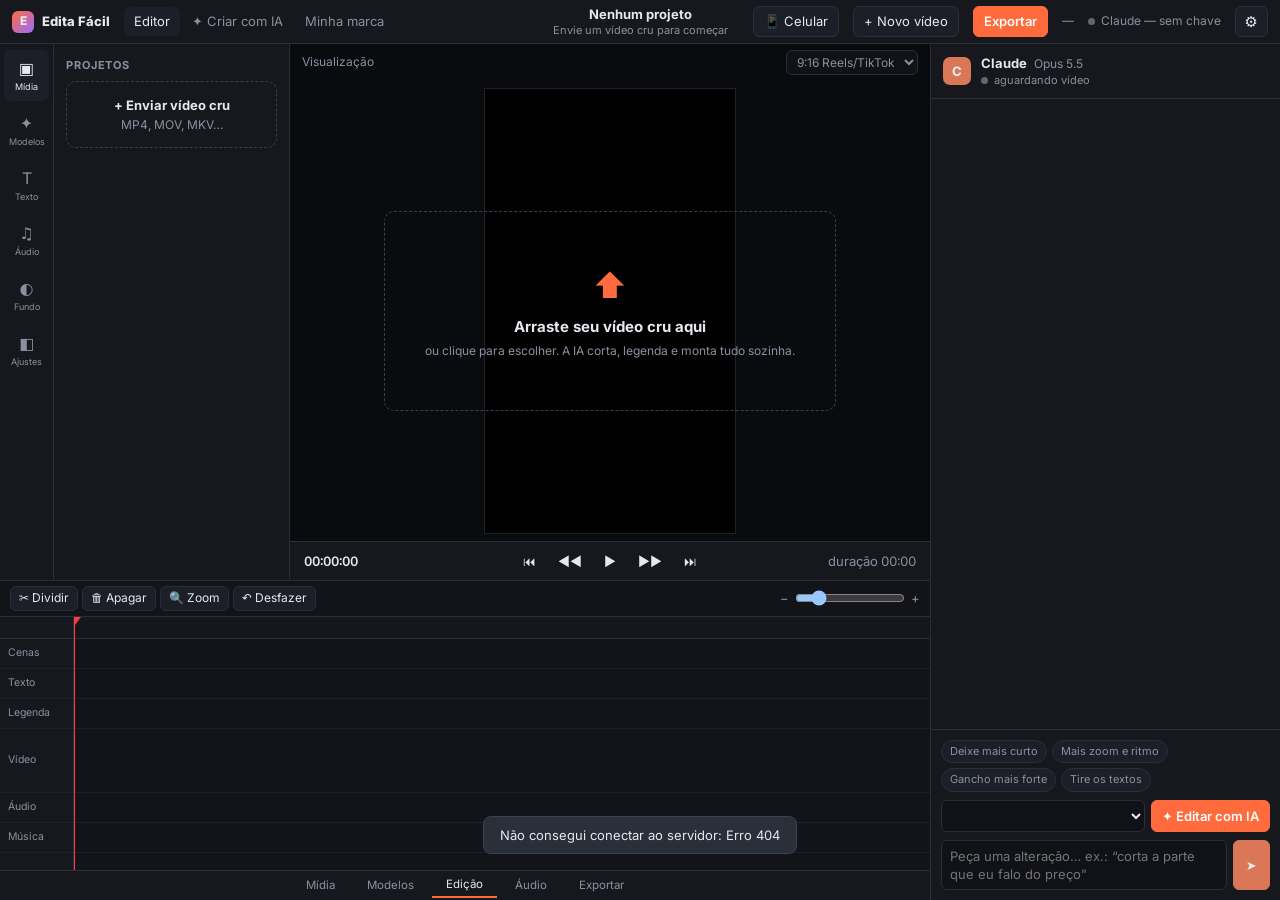
==== commit e2b4cd54: "Jeito fácil de usar: dois cliques no PC e versão para celular - Iniciar-Windows.bat / Iniciar-Mac.co" ====
--- a/web/index.html
+++ b/web/index.html
@@ -26,6 +26,7 @@
       <div class="proj-sub" id="projSub">Envie um vídeo cru para começar</div>
     </div>
     <div class="tb-right">
+      <button data-action="phone" title="Usar no celular">📱 Celular</button>
       <button data-action="new">+ Novo vídeo</button>
       <button data-action="export" class="primary">Exportar</button>
       <span class="spec" id="spec">—</span>
@@ -302,6 +303,19 @@
   </form>
 </dialog>
 
+<!-- Celular -->
+<dialog id="phoneDlg">
+  <form method="dialog" class="dlg phone">
+    <h2>📱 Usar no celular</h2>
+    <p class="hint">Com o celular <b>no mesmo Wi-Fi</b> deste computador, aponte a câmera para o código:</p>
+    <div class="qr" id="qr"></div>
+    <p class="url" id="phoneUrl"></p>
+    <p>PIN: <b class="pin" id="phonePin"></b></p>
+    <p class="hint">No celular, toque em <b>Compartilhar → Adicionar à Tela de Início</b> para virar um app. O computador precisa estar ligado com o Edita Fácil aberto. Para usar fora de casa, veja “Usar pela internet” no LEIA-ME.</p>
+    <div class="dlg-actions"><button value="cancel">Fechar</button></div>
+  </form>
+</dialog>
+
 <!-- Exportar -->
 <dialog id="exportDlg">
   <form method="dialog" class="dlg">
@@ -325,6 +339,7 @@
 </dialog>
 
 <div class="toast" id="toast"></div>
+<script src="vendor/qrcode.js"></script>
 <script src="app.js"></script>
 </body>
 </html>
--- a/web/style.css
+++ b/web/style.css
@@ -280,3 +280,9 @@
   .menu, .spec { display: none; }
   .claude { max-height: 70vh; }
 }
+
+.phone { text-align: center; }
+.qr { background: #fff; border-radius: 14px; padding: 14px; width: 232px; margin: 10px auto; }
+.qr svg, .qr img { display: block; width: 100%; height: auto; }
+.url { font-family: ui-monospace, monospace; font-size: 13px; word-break: break-all; color: var(--dim); }
+.pin { font-size: 26px; letter-spacing: .25em; color: var(--text); }
